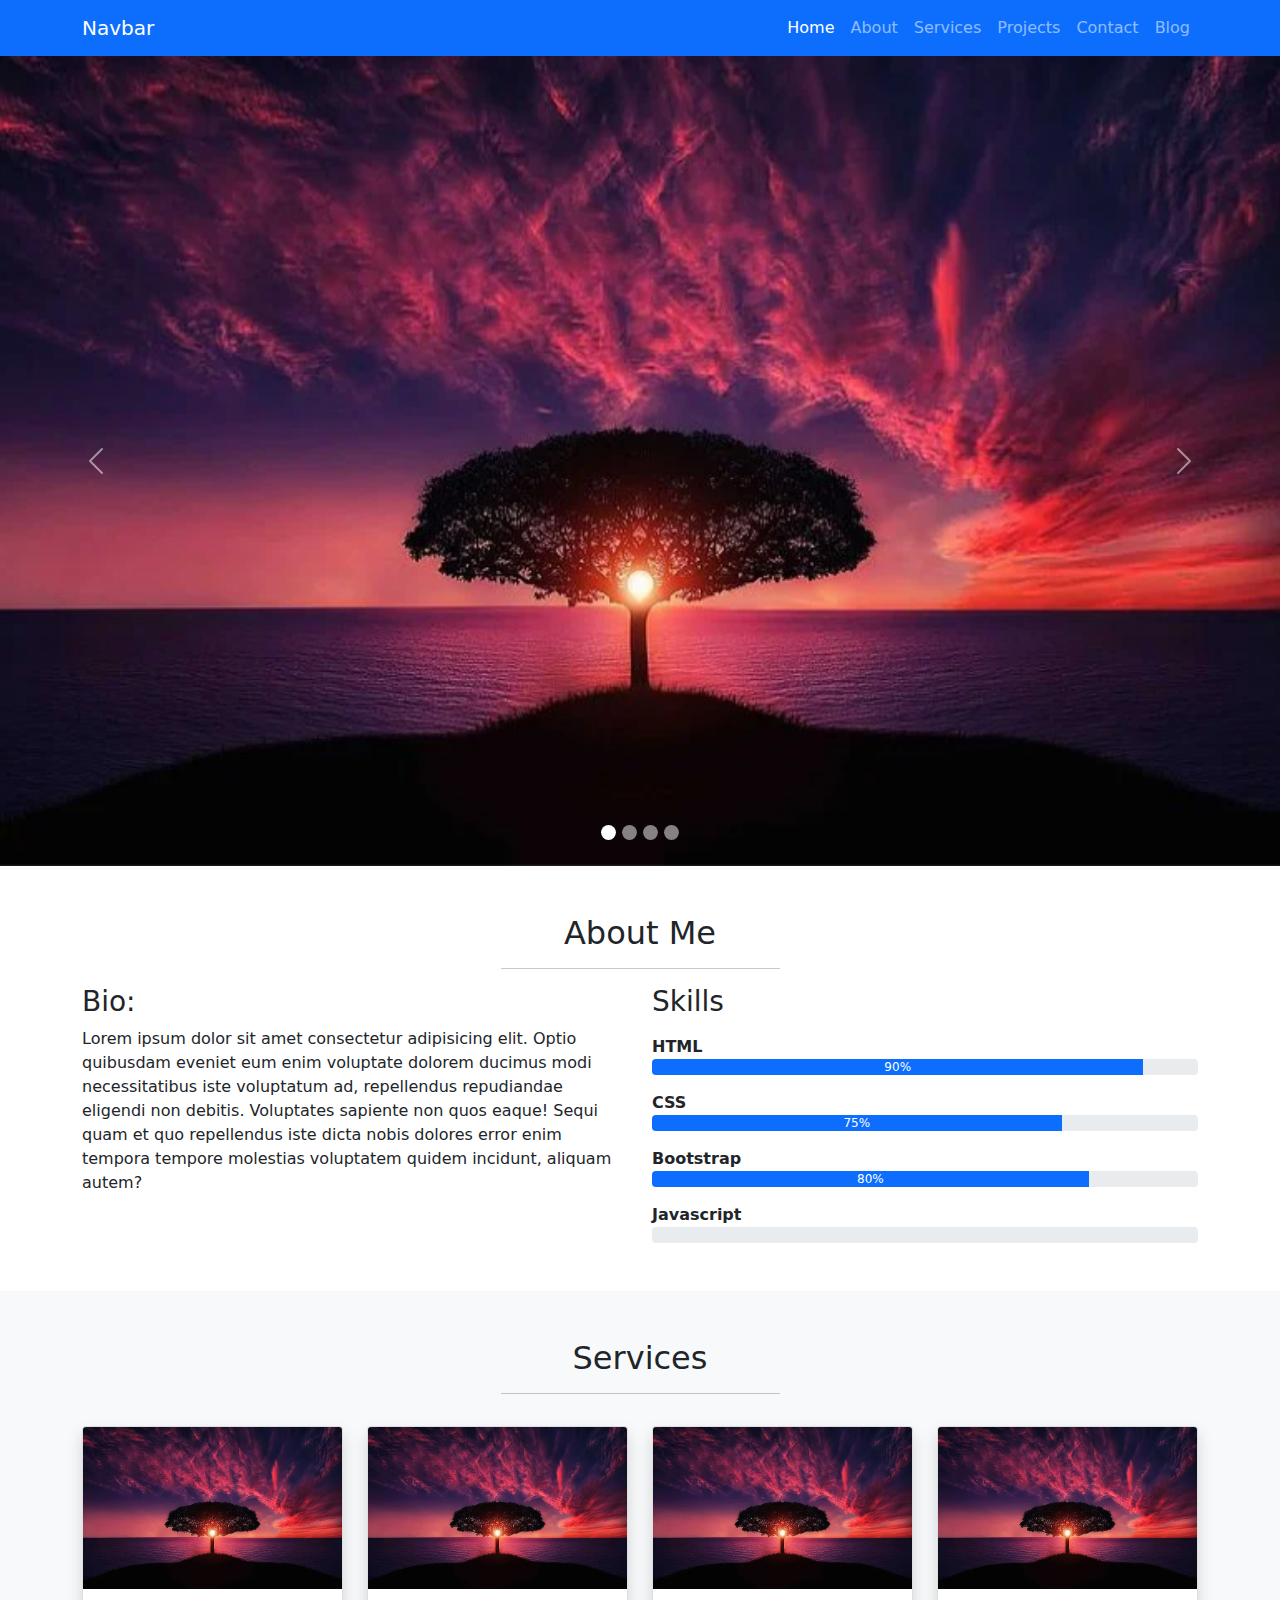
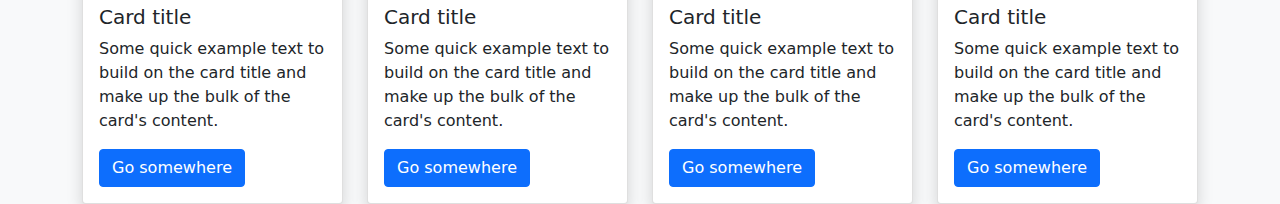
==== bootstrap/index.html @ d0ba1248 "class_12 bootstrap_project_01_01" ====
<!doctype html>
<html lang="en">

<head>
  <!-- Required meta tags -->
  <meta charset="utf-8">
  <meta name="viewport" content="width=device-width, initial-scale=1">

  <!-- Bootstrap CSS -->
  <link href="./bootstrap-5.1.3-dist/css/bootstrap.min.css" rel="stylesheet"
    integrity="sha384-1BmE4kWBq78iYhFldvKuhfTAU6auU8tT94WrHftjDbrCEXSU1oBoqyl2QvZ6jIW3" crossorigin="anonymous">

  <link rel="stylesheet" href="./style.css">
  <title>Hello, world!</title>
</head>

<body>

  <header>
    <nav class="navbar navbar-expand-lg navbar-dark bg-primary shadow">
      <div class="container">
        <a class="navbar-brand" href="#">Navbar</a>
        <button class="navbar-toggler" type="button" data-bs-toggle="collapse" data-bs-target="#navbarSupportedContent"
          aria-controls="navbarSupportedContent" aria-expanded="false" aria-label="Toggle navigation">
          <span class="navbar-toggler-icon"></span>
        </button>
        <div class="collapse navbar-collapse" id="navbarSupportedContent">
          <ul class="navbar-nav ms-auto mb-2 mb-lg-0">
            <li class="nav-item">
              <a class="nav-link active" aria-current="page" href="#">Home</a>
            </li>
            <li class="nav-item">
              <a class="nav-link" href="#">About</a>
            </li>
            <li class="nav-item">
              <a class="nav-link" href="#">Services</a>
            </li>

            <li class="nav-item">
              <a class="nav-link" href="#">Projects</a>
            </li>
            <li class="nav-item">
              <a class="nav-link" href="#">Contact</a>
            </li>
            <li class="nav-item">
              <a class="nav-link" href="#">Blog</a>
            </li>

          </ul>
          <!-- <form class="d-flex">
            <input class="form-control me-2" type="search" placeholder="Search" aria-label="Search">
            <button class="btn btn-outline-success" type="submit">Search</button>
          </form> -->
        </div>
      </div>
    </nav>
  </header>
  <!-- Nav End -->

  <!-- Carousel start -->
  <div id="carouselExampleIndicators" class="carousel slide" data-bs-ride="carousel">
    <div class="carousel-indicators">
      <button type="button" data-bs-target="#carouselExampleIndicators" data-bs-slide-to="0" class="active"
        aria-current="true" aria-label="Slide 1"></button>
      <button type="button" data-bs-target="#carouselExampleIndicators" data-bs-slide-to="1"
        aria-label="Slide 2"></button>
      <button type="button" data-bs-target="#carouselExampleIndicators" data-bs-slide-to="2"
        aria-label="Slide 3"></button>
      <button type="button" data-bs-target="#carouselExampleIndicators" data-bs-slide-to="3"
        aria-label="Slide 4"></button>
    </div>
    <div class="carousel-inner">
      <div class="carousel-item active">
        <img src="./images/slider_01.webp" class="d-block w-100" alt="...">
      </div>
      <div class="carousel-item">
        <img src="./images/slider_02.jpg" class="d-block w-100" alt="...">
      </div>
      <div class="carousel-item">
        <img src="./images/slider_03.jpg" class="d-block w-100" alt="...">
      </div>
      <div class="carousel-item">
        <img src="./images/slider_02.jpg" class="d-block w-100" alt="...">
      </div>
    </div>
    <button class="carousel-control-prev" type="button" data-bs-target="#carouselExampleIndicators"
      data-bs-slide="prev">
      <span class="carousel-control-prev-icon" aria-hidden="true"></span>
      <span class="visually-hidden">Previous</span>
    </button>
    <button class="carousel-control-next" type="button" data-bs-target="#carouselExampleIndicators"
      data-bs-slide="next">
      <span class="carousel-control-next-icon" aria-hidden="true"></span>
      <span class="visually-hidden">Next</span>
    </button>
  </div>
  <!-- Carousel End -->


  <!-- About Start -->
  <div class="container mt-5">
    <h2 class="text-center">About Me</h2>
    <hr class="w-25 mx-auto">


    <div class="row">
      <div class="col-md-6">
        <h3>Bio:</h3>
        <p>Lorem ipsum dolor sit amet consectetur adipisicing elit. Optio quibusdam eveniet eum enim voluptate dolorem
          ducimus modi necessitatibus iste voluptatum ad, repellendus repudiandae eligendi non debitis. Voluptates
          sapiente non quos eaque! Sequi quam et quo repellendus iste dicta nobis dolores error enim tempora tempore
          molestias voluptatem quidem incidunt, aliquam autem?</p>

      </div>

      <div class="col-md-6">
        <h3>Skills</h3>

        <div class="mt-3">
          <strong>HTML</strong>
          <div class="progress">
            <div class="progress-bar" role="progressbar" style="width: 90%;" aria-valuenow="90" aria-valuemin="0"
              aria-valuemax="100">90%</div>
          </div>
        </div>

        <div class="mt-3">
          <strong>CSS</strong>
          <div class="progress">
            <div class="progress-bar" role="progressbar" style="width: 75%;" aria-valuenow="75" aria-valuemin="0"
              aria-valuemax="100">75%</div>
          </div>
        </div>

        <div class="mt-3">
          <strong>Bootstrap</strong>
          <div class="progress">
            <div class="progress-bar" role="progressbar" style="width: 80%;" aria-valuenow="80" aria-valuemin="0"
              aria-valuemax="100">80%</div>
          </div>
        </div>

        <div class="mt-3">
          <strong>Javascript</strong>
          <div class="progress">
            <div class="progress-bar" role="progressbar" style="width: 00%;" aria-valuenow="00" aria-valuemin="0"
              aria-valuemax="100">0%</div>
          </div>
        </div>
      </div>
    </div>
  </div>
  <!-- About End -->

  <!-- Service Start -->

  <div class="bg-light mt-5">
    <div class="container pt-5">
      <h2 class="text-center">Services</h2>
      <hr class="w-25 mx-auto">


      <div class="row">
        <div class="col-lg-3 col-md-4 col-sm-6 mt-3">
          <div class="card shadow">
            <img src="./images/slider_01.webp" class="card-img-top" alt="...">
            <div class="card-body">
              <h5 class="card-title">Card title</h5>
              <p class="card-text">Some quick example text to build on the card title and make up the bulk of the card's content.</p>
              <a href="#" class="btn btn-primary">Go somewhere</a>
            </div>
          </div>
        </div>

        <div class="col-lg-3 col-md-4 col-sm-6 mt-3">
          <div class="card shadow">
            <img src="./images/slider_01.webp" class="card-img-top" alt="...">
            <div class="card-body">
              <h5 class="card-title">Card title</h5>
              <p class="card-text">Some quick example text to build on the card title and make up the bulk of the card's content.</p>
              <a href="#" class="btn btn-primary">Go somewhere</a>
            </div>
          </div>
        </div>

        <div class="col-lg-3 col-md-4 col-sm-6 mt-3">
          <div class="card shadow">
            <img src="./images/slider_01.webp" class="card-img-top" alt="...">
            <div class="card-body">
              <h5 class="card-title">Card title</h5>
              <p class="card-text">Some quick example text to build on the card title and make up the bulk of the card's content.</p>
              <a href="#" class="btn btn-primary">Go somewhere</a>
            </div>
          </div>
        </div>

        <div class="col-lg-3 col-md-4 col-sm-6 mt-3">
          <div class="card shadow">
            <img src="./images/slider_01.webp" class="card-img-top" alt="...">
            <div class="card-body">
              <h5 class="card-title">Card title</h5>
              <p class="card-text">Some quick example text to build on the card title and make up the bulk of the card's content.</p>
              <a href="#" class="btn btn-primary">Go somewhere</a>
            </div>
          </div>
        </div>
      </div>
    </div>
  </div>

  <!-- Service End -->

  <!-- Option 1: Bootstrap Bundle with Popper -->
  <script src="./bootstrap-5.1.3-dist/js/bootstrap.bundle.min.js"
    integrity="sha384-ka7Sk0Gln4gmtz2MlQnikT1wXgYsOg+OMhuP+IlRH9sENBO0LRn5q+8nbTov4+1p"
    crossorigin="anonymous"></script>
</body>

</html>
---- bootstrap/style.css ----
.carousel-item > img{
    height: 90vh !important;
}

.carousel-indicators > button{
    width: 15px !important;
    height: 15px !important;
    border-radius: 50% !important;
}
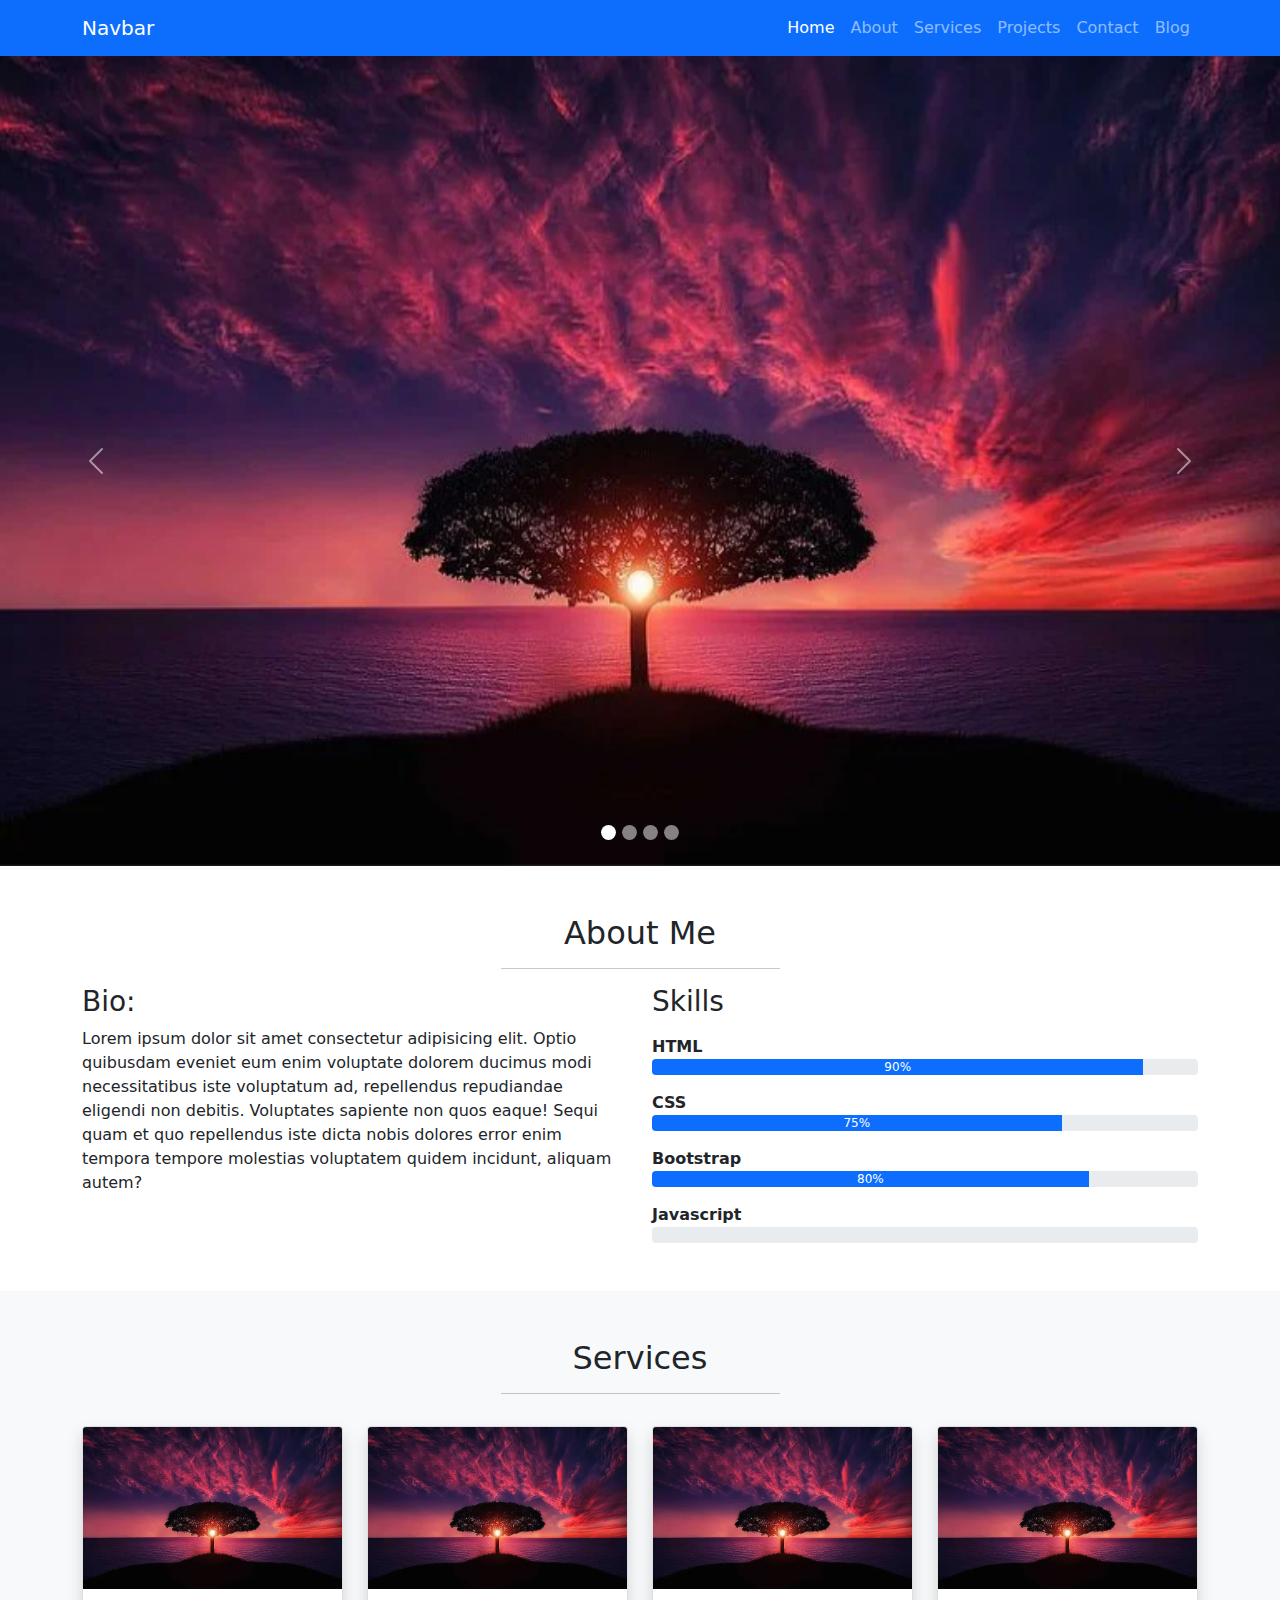
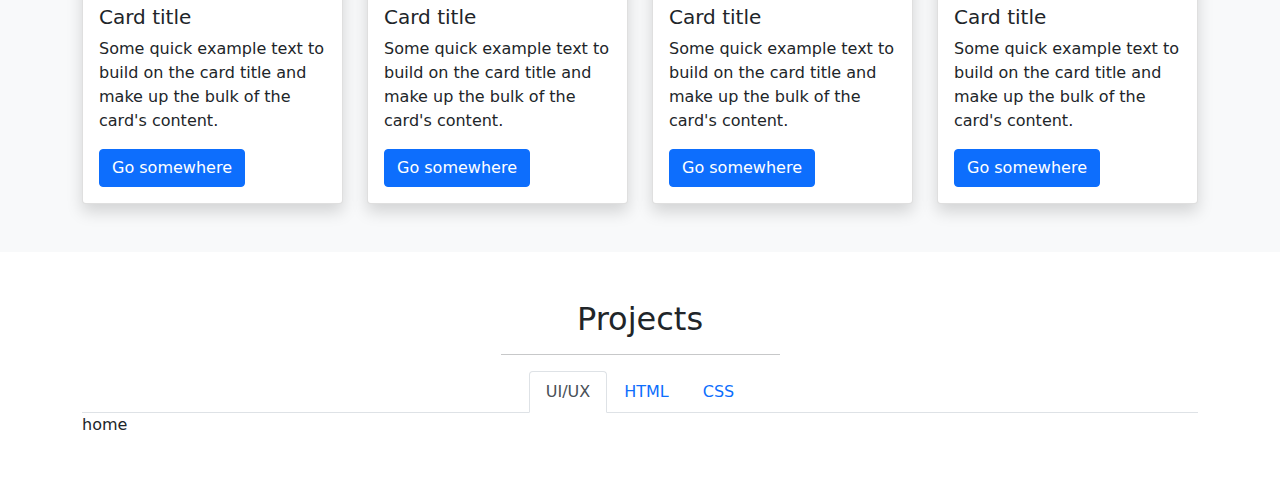
==== commit 1864f70e: "tab setup complete" ====
--- a/bootstrap/index.html
+++ b/bootstrap/index.html
@@ -153,9 +153,8 @@
   <!-- About End -->
 
   <!-- Service Start -->
-
   <div class="bg-light mt-5">
-    <div class="container pt-5">
+    <div class="container py-5">
       <h2 class="text-center">Services</h2>
       <hr class="w-25 mx-auto">
 
@@ -207,8 +206,34 @@
       </div>
     </div>
   </div>
-
   <!-- Service End -->
+
+  <!-- Project Start -->
+
+
+  <div class="container py-5">
+    <h2 class="text-center">Projects</h2>
+    <hr class="w-25 mx-auto">
+
+    <ul class="nav nav-tabs justify-content-center" id="projectTab" role="tablist">
+      <li class="nav-item" role="presentation">
+        <button class="nav-link active" id="ui-tab" data-bs-toggle="tab" data-bs-target="#ui" type="button" role="tab" aria-controls="ui" aria-selected="true">UI/UX</button>
+      </li>
+      <li class="nav-item" role="presentation">
+        <button class="nav-link" id="html-tab" data-bs-toggle="tab" data-bs-target="#html" type="button" role="tab" aria-controls="html" aria-selected="false">HTML</button>
+      </li>
+      <li class="nav-item" role="presentation">
+        <button class="nav-link" id="css-tab" data-bs-toggle="tab" data-bs-target="#css" type="button" role="tab" aria-controls="css" aria-selected="false">CSS</button>
+      </li>
+    </ul>
+    <div class="tab-content" id="myTabContent">
+      <div class="tab-pane fade show active" id="ui" role="tabpanel" aria-labelledby="ui-tab">home</div>
+      <div class="tab-pane fade" id="html" role="tabpanel" aria-labelledby="html-tab">profile</div>
+      <div class="tab-pane fade" id="css" role="tabpanel" aria-labelledby="css-tab">contact</div>
+    </div>
+
+  </div>
+<!-- Project End -->
 
   <!-- Option 1: Bootstrap Bundle with Popper -->
   <script src="./bootstrap-5.1.3-dist/js/bootstrap.bundle.min.js"
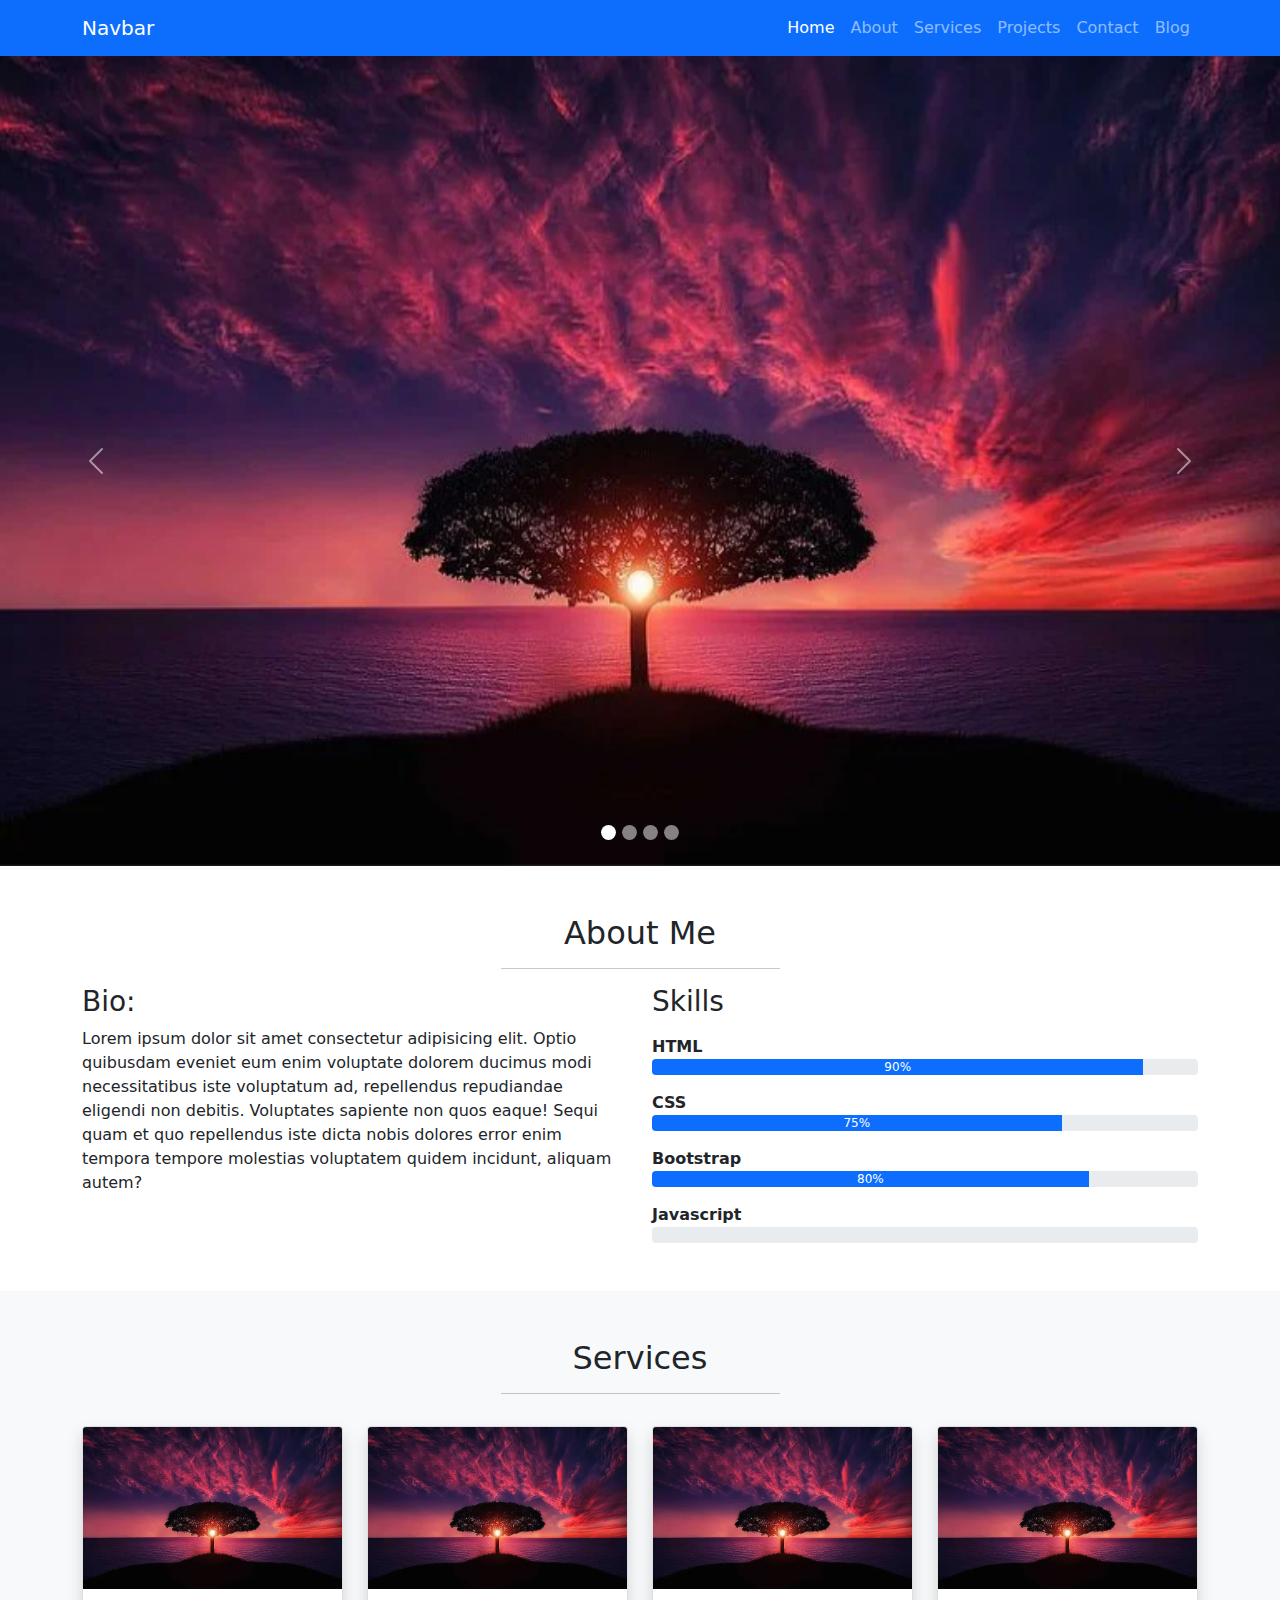
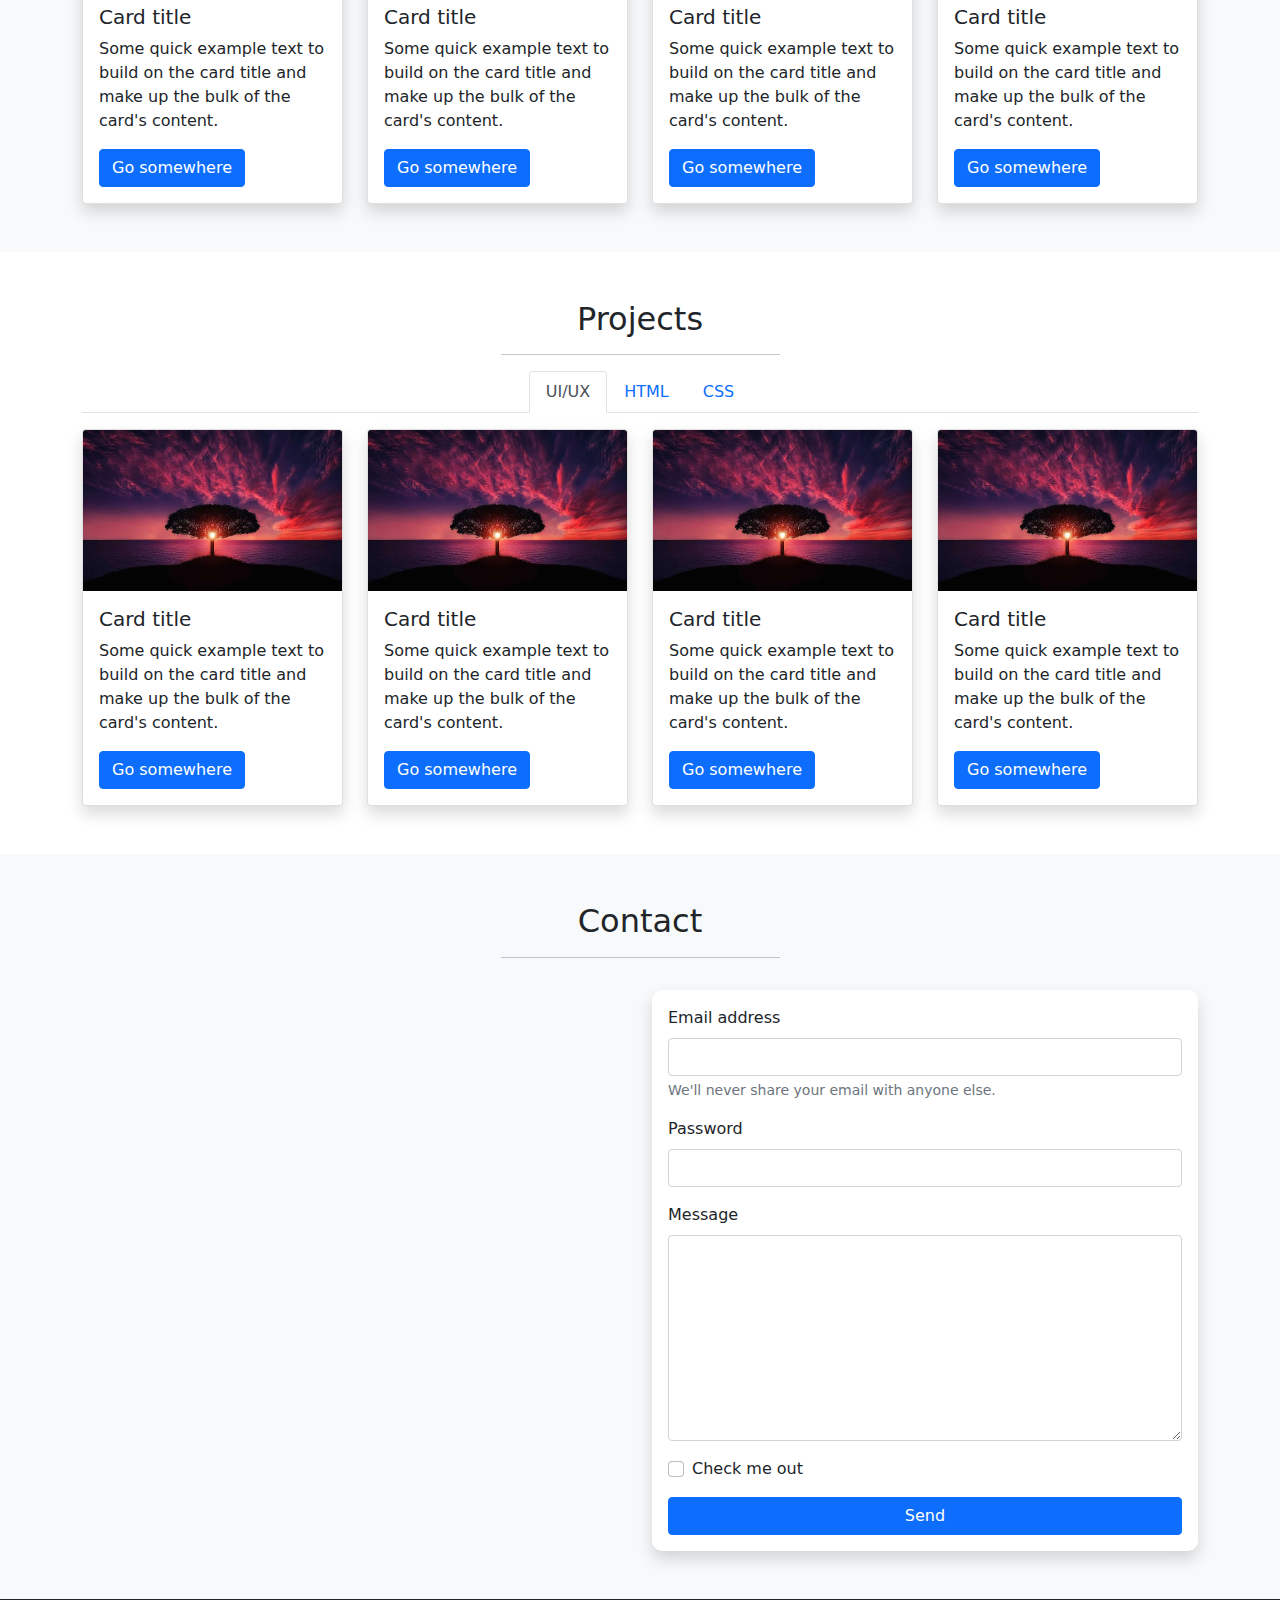
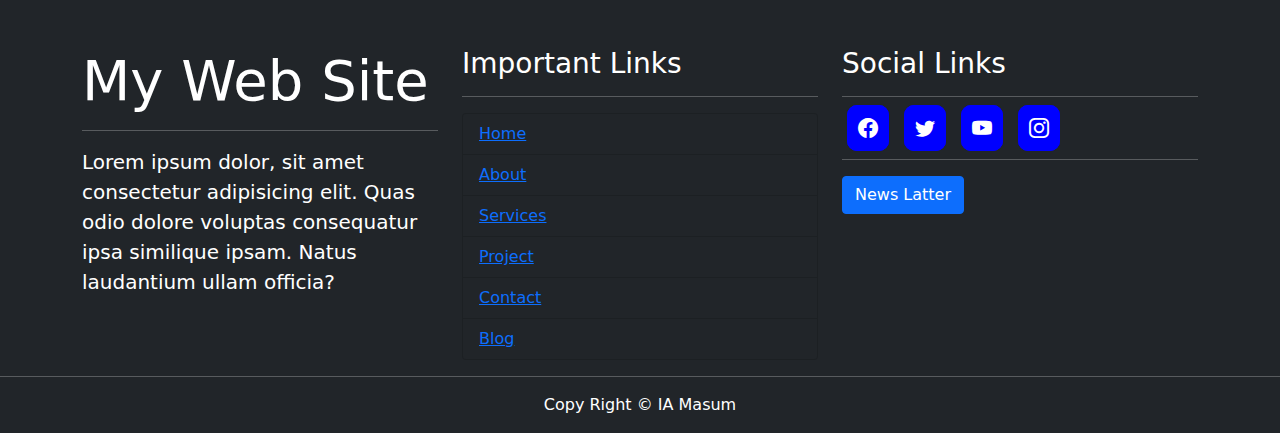
==== commit 16a9b43f: "class_13 bootstrap_project_01_02" ====
--- a/bootstrap/index.html
+++ b/bootstrap/index.html
@@ -9,6 +9,9 @@
   <!-- Bootstrap CSS -->
   <link href="./bootstrap-5.1.3-dist/css/bootstrap.min.css" rel="stylesheet"
     integrity="sha384-1BmE4kWBq78iYhFldvKuhfTAU6auU8tT94WrHftjDbrCEXSU1oBoqyl2QvZ6jIW3" crossorigin="anonymous">
+
+  <!-- Bootstrap icon -->
+  <link rel="stylesheet" href="https://cdn.jsdelivr.net/npm/bootstrap-icons@1.7.1/font/bootstrap-icons.css">
 
   <link rel="stylesheet" href="./style.css">
   <title>Hello, world!</title>
@@ -165,7 +168,8 @@
             <img src="./images/slider_01.webp" class="card-img-top" alt="...">
             <div class="card-body">
               <h5 class="card-title">Card title</h5>
-              <p class="card-text">Some quick example text to build on the card title and make up the bulk of the card's content.</p>
+              <p class="card-text">Some quick example text to build on the card title and make up the bulk of the card's
+                content.</p>
               <a href="#" class="btn btn-primary">Go somewhere</a>
             </div>
           </div>
@@ -176,7 +180,8 @@
             <img src="./images/slider_01.webp" class="card-img-top" alt="...">
             <div class="card-body">
               <h5 class="card-title">Card title</h5>
-              <p class="card-text">Some quick example text to build on the card title and make up the bulk of the card's content.</p>
+              <p class="card-text">Some quick example text to build on the card title and make up the bulk of the card's
+                content.</p>
               <a href="#" class="btn btn-primary">Go somewhere</a>
             </div>
           </div>
@@ -187,7 +192,8 @@
             <img src="./images/slider_01.webp" class="card-img-top" alt="...">
             <div class="card-body">
               <h5 class="card-title">Card title</h5>
-              <p class="card-text">Some quick example text to build on the card title and make up the bulk of the card's content.</p>
+              <p class="card-text">Some quick example text to build on the card title and make up the bulk of the card's
+                content.</p>
               <a href="#" class="btn btn-primary">Go somewhere</a>
             </div>
           </div>
@@ -198,7 +204,8 @@
             <img src="./images/slider_01.webp" class="card-img-top" alt="...">
             <div class="card-body">
               <h5 class="card-title">Card title</h5>
-              <p class="card-text">Some quick example text to build on the card title and make up the bulk of the card's content.</p>
+              <p class="card-text">Some quick example text to build on the card title and make up the bulk of the card's
+                content.</p>
               <a href="#" class="btn btn-primary">Go somewhere</a>
             </div>
           </div>
@@ -217,23 +224,258 @@
 
     <ul class="nav nav-tabs justify-content-center" id="projectTab" role="tablist">
       <li class="nav-item" role="presentation">
-        <button class="nav-link active" id="ui-tab" data-bs-toggle="tab" data-bs-target="#ui" type="button" role="tab" aria-controls="ui" aria-selected="true">UI/UX</button>
+        <button class="nav-link active" id="ui-tab" data-bs-toggle="tab" data-bs-target="#ui" type="button" role="tab"
+          aria-controls="ui" aria-selected="true">UI/UX</button>
       </li>
       <li class="nav-item" role="presentation">
-        <button class="nav-link" id="html-tab" data-bs-toggle="tab" data-bs-target="#html" type="button" role="tab" aria-controls="html" aria-selected="false">HTML</button>
+        <button class="nav-link" id="html-tab" data-bs-toggle="tab" data-bs-target="#html" type="button" role="tab"
+          aria-controls="html" aria-selected="false">HTML</button>
       </li>
       <li class="nav-item" role="presentation">
-        <button class="nav-link" id="css-tab" data-bs-toggle="tab" data-bs-target="#css" type="button" role="tab" aria-controls="css" aria-selected="false">CSS</button>
+        <button class="nav-link" id="css-tab" data-bs-toggle="tab" data-bs-target="#css" type="button" role="tab"
+          aria-controls="css" aria-selected="false">CSS</button>
       </li>
     </ul>
-    <div class="tab-content" id="myTabContent">
-      <div class="tab-pane fade show active" id="ui" role="tabpanel" aria-labelledby="ui-tab">home</div>
-      <div class="tab-pane fade" id="html" role="tabpanel" aria-labelledby="html-tab">profile</div>
-      <div class="tab-pane fade" id="css" role="tabpanel" aria-labelledby="css-tab">contact</div>
-    </div>
-
-  </div>
-<!-- Project End -->
+    <div class="tab-content" id="projectTabContent">
+      <div class="tab-pane fade show active" id="ui" role="tabpanel" aria-labelledby="ui-tab">
+        <div class="row">
+          <div class="col-lg-3 col-md-4 col-sm-6 mt-3">
+            <div class="card shadow">
+              <img src="./images/slider_01.webp" class="card-img-top" alt="...">
+              <div class="card-body">
+                <h5 class="card-title">Card title</h5>
+                <p class="card-text">Some quick example text to build on the card title and make up the bulk of the
+                  card's content.</p>
+                <a href="#" class="btn btn-primary">Go somewhere</a>
+              </div>
+            </div>
+          </div>
+
+          <div class="col-lg-3 col-md-4 col-sm-6 mt-3">
+            <div class="card shadow">
+              <img src="./images/slider_01.webp" class="card-img-top" alt="...">
+              <div class="card-body">
+                <h5 class="card-title">Card title</h5>
+                <p class="card-text">Some quick example text to build on the card title and make up the bulk of the
+                  card's content.</p>
+                <a href="#" class="btn btn-primary">Go somewhere</a>
+              </div>
+            </div>
+          </div>
+
+          <div class="col-lg-3 col-md-4 col-sm-6 mt-3">
+            <div class="card shadow">
+              <img src="./images/slider_01.webp" class="card-img-top" alt="...">
+              <div class="card-body">
+                <h5 class="card-title">Card title</h5>
+                <p class="card-text">Some quick example text to build on the card title and make up the bulk of the
+                  card's content.</p>
+                <a href="#" class="btn btn-primary">Go somewhere</a>
+              </div>
+            </div>
+          </div>
+
+          <div class="col-lg-3 col-md-4 col-sm-6 mt-3">
+            <div class="card shadow">
+              <img src="./images/slider_01.webp" class="card-img-top" alt="...">
+              <div class="card-body">
+                <h5 class="card-title">Card title</h5>
+                <p class="card-text">Some quick example text to build on the card title and make up the bulk of the
+                  card's content.</p>
+                <a href="#" class="btn btn-primary">Go somewhere</a>
+              </div>
+            </div>
+          </div>
+
+        </div>
+      </div>
+      <div class="tab-pane fade" id="html" role="tabpanel" aria-labelledby="html-tab">
+        <div class="row">
+          <div class="col-lg-3 col-md-4 col-sm-6 mt-3">
+            <div class="card shadow">
+              <img src="./images/slider_01.webp" class="card-img-top" alt="...">
+              <div class="card-body">
+                <h5 class="card-title">Card title</h5>
+                <p class="card-text">Some quick example text to build on the card title and make up the bulk of the
+                  card's content.</p>
+                <a href="#" class="btn btn-primary">Go somewhere</a>
+              </div>
+            </div>
+          </div>
+
+          <div class="col-lg-3 col-md-4 col-sm-6 mt-3">
+            <div class="card shadow">
+              <img src="./images/slider_01.webp" class="card-img-top" alt="...">
+              <div class="card-body">
+                <h5 class="card-title">Card title</h5>
+                <p class="card-text">Some quick example text to build on the card title and make up the bulk of the
+                  card's content.</p>
+                <a href="#" class="btn btn-primary">Go somewhere</a>
+              </div>
+            </div>
+          </div>
+
+          <div class="col-lg-3 col-md-4 col-sm-6 mt-3">
+            <div class="card shadow">
+              <img src="./images/slider_01.webp" class="card-img-top" alt="...">
+              <div class="card-body">
+                <h5 class="card-title">Card title</h5>
+                <p class="card-text">Some quick example text to build on the card title and make up the bulk of the
+                  card's content.</p>
+                <a href="#" class="btn btn-primary">Go somewhere</a>
+              </div>
+            </div>
+          </div>
+
+          <div class="col-lg-3 col-md-4 col-sm-6 mt-3">
+            <div class="card shadow">
+              <img src="./images/slider_01.webp" class="card-img-top" alt="...">
+              <div class="card-body">
+                <h5 class="card-title">Card title</h5>
+                <p class="card-text">Some quick example text to build on the card title and make up the bulk of the
+                  card's content.</p>
+                <a href="#" class="btn btn-primary">Go somewhere</a>
+              </div>
+            </div>
+          </div>
+        </div>
+      </div>
+      <div class="tab-pane fade" id="css" role="tabpanel" aria-labelledby="css-tab">
+        <div class="row">
+          <div class="col-lg-3 col-md-4 col-sm-6 mt-3">
+            <div class="card shadow">
+              <img src="./images/slider_01.webp" class="card-img-top" alt="...">
+              <div class="card-body">
+                <h5 class="card-title">Card title</h5>
+                <p class="card-text">Some quick example text to build on the card title and make up the bulk of the
+                  card's content.</p>
+                <a href="#" class="btn btn-primary">Go somewhere</a>
+              </div>
+            </div>
+          </div>
+
+          <div class="col-lg-3 col-md-4 col-sm-6 mt-3">
+            <div class="card shadow">
+              <img src="./images/slider_01.webp" class="card-img-top" alt="...">
+              <div class="card-body">
+                <h5 class="card-title">Card title</h5>
+                <p class="card-text">Some quick example text to build on the card title and make up the bulk of the
+                  card's content.</p>
+                <a href="#" class="btn btn-primary">Go somewhere</a>
+              </div>
+            </div>
+          </div>
+
+          <div class="col-lg-3 col-md-4 col-sm-6 mt-3">
+            <div class="card shadow">
+              <img src="./images/slider_01.webp" class="card-img-top" alt="...">
+              <div class="card-body">
+                <h5 class="card-title">Card title</h5>
+                <p class="card-text">Some quick example text to build on the card title and make up the bulk of the
+                  card's content.</p>
+                <a href="#" class="btn btn-primary">Go somewhere</a>
+              </div>
+            </div>
+          </div>
+
+          <div class="col-lg-3 col-md-4 col-sm-6 mt-3">
+            <div class="card shadow">
+              <img src="./images/slider_01.webp" class="card-img-top" alt="...">
+              <div class="card-body">
+                <h5 class="card-title">Card title</h5>
+                <p class="card-text">Some quick example text to build on the card title and make up the bulk of the
+                  card's content.</p>
+                <a href="#" class="btn btn-primary">Go somewhere</a>
+              </div>
+            </div>
+          </div>
+        </div>
+      </div>
+    </div>
+  </div>
+  <!-- Project End -->
+
+  <!-- Contact Start -->
+  <div class="bg-light py-5">
+    <div class="container">
+      <h2 class="text-center">Contact</h2>
+      <hr class="w-25 mx-auto">
+
+      <div class="row mt-3">
+        <div class="col-md-6 mt-3">
+          <iframe
+            src="https://www.google.com/maps/embed?pb=!1m18!1m12!1m3!1d14538.056444307722!2d88.60482949999998!3d24.363412649999997!2m3!1f0!2f0!3f0!3m2!1i1024!2i768!4f13.1!3m3!1m2!1s0x0%3A0x85147f49494d73a7!2sCBA%20IT%20%26%20Freelancing%20Institute!5e0!3m2!1sen!2sbd!4v1638095204493!5m2!1sen!2sbd"
+            width="100%" height="450" style="border:0;" allowfullscreen="" loading="lazy"></iframe>
+        </div>
+        <div class="col-md-6 mt-3">
+          <form class="bg-white p-3 shadow rounded">
+            <div class="mb-3">
+              <label for="exampleInputEmail1" class="form-label">Email address</label>
+              <input type="email" class="form-control" id="exampleInputEmail1" aria-describedby="emailHelp">
+              <div id="emailHelp" class="form-text">We'll never share your email with anyone else.</div>
+            </div>
+            <div class="mb-3">
+              <label for="exampleInputPassword1" class="form-label">Password</label>
+              <input type="password" class="form-control" id="exampleInputPassword1">
+            </div>
+            <div class="mb-3">
+              <label for="message" class="form-label">Message</label>
+              <textarea class="form-control" name="" id="message" rows="8"></textarea>
+            </div>
+            <div class="mb-3 form-check">
+              <input type="checkbox" class="form-check-input" id="exampleCheck1">
+              <label class="form-check-label" for="exampleCheck1">Check me out</label>
+            </div>
+            <button type="submit" class="btn btn-primary w-100">Send</button>
+          </form>
+
+        </div>
+      </div>
+    </div>
+  </div>
+  <!-- Contact End -->
+
+  <!-- Footer Start -->
+  <div class="bg-dark pt-5 text-white">
+    <div class="container">
+      <div class="row">
+        <div class="col-md-4">
+          <h3 class="display-4">My Web Site</h3>
+          <hr>
+          <p class="lead">Lorem ipsum dolor, sit amet consectetur adipisicing elit. Quas odio dolore voluptas
+            consequatur ipsa similique ipsam. Natus laudantium ullam officia?</p>
+        </div>
+        <div class="col-md-4">
+          <h3>Important Links</h3>
+          <hr>
+          <ul class="list-group">
+            <li class="list-group-item bg-dark"><a href="#">Home</a></li>
+            <li class="list-group-item bg-dark"><a href="#">About</a></li>
+            <li class="list-group-item bg-dark"><a href="#">Services</a></li>
+            <li class="list-group-item bg-dark"><a href="#">Project</a></li>
+            <li class="list-group-item bg-dark"><a href="#">Contact</a></li>
+            <li class="list-group-item bg-dark"><a href="#">Blog</a></li>
+
+          </ul>
+        </div>
+        <div class="col-md-4">
+          <h3>Social Links</h3>
+          <hr>
+
+          <i class="bi bi-facebook icon"></i>
+          <i class="bi bi-twitter icon"></i>
+          <i class="bi bi-youtube icon"></i>
+          <i class="bi bi-instagram icon"></i>
+          <hr>
+          <button class="btn btn-primary">News Latter</button>
+        </div>
+      </div>
+
+    </div>
+    <hr>
+    <p class="text-center m-0 pb-3">Copy Right &copy; IA Masum</p>
+  </div>
+  <!-- Footer End -->
 
   <!-- Option 1: Bootstrap Bundle with Popper -->
   <script src="./bootstrap-5.1.3-dist/js/bootstrap.bundle.min.js"
--- a/bootstrap/style.css
+++ b/bootstrap/style.css
@@ -6,4 +6,17 @@
     width: 15px !important;
     height: 15px !important;
     border-radius: 50% !important;
+}
+
+.rounded{
+    border-radius: 10px !important;
+}
+
+.icon{
+    font-size: 20px;
+    border: 1px solid blue;
+    padding: 10px;
+    border-radius:  10px;
+    background-color: blue;
+    margin: 5px;
 }